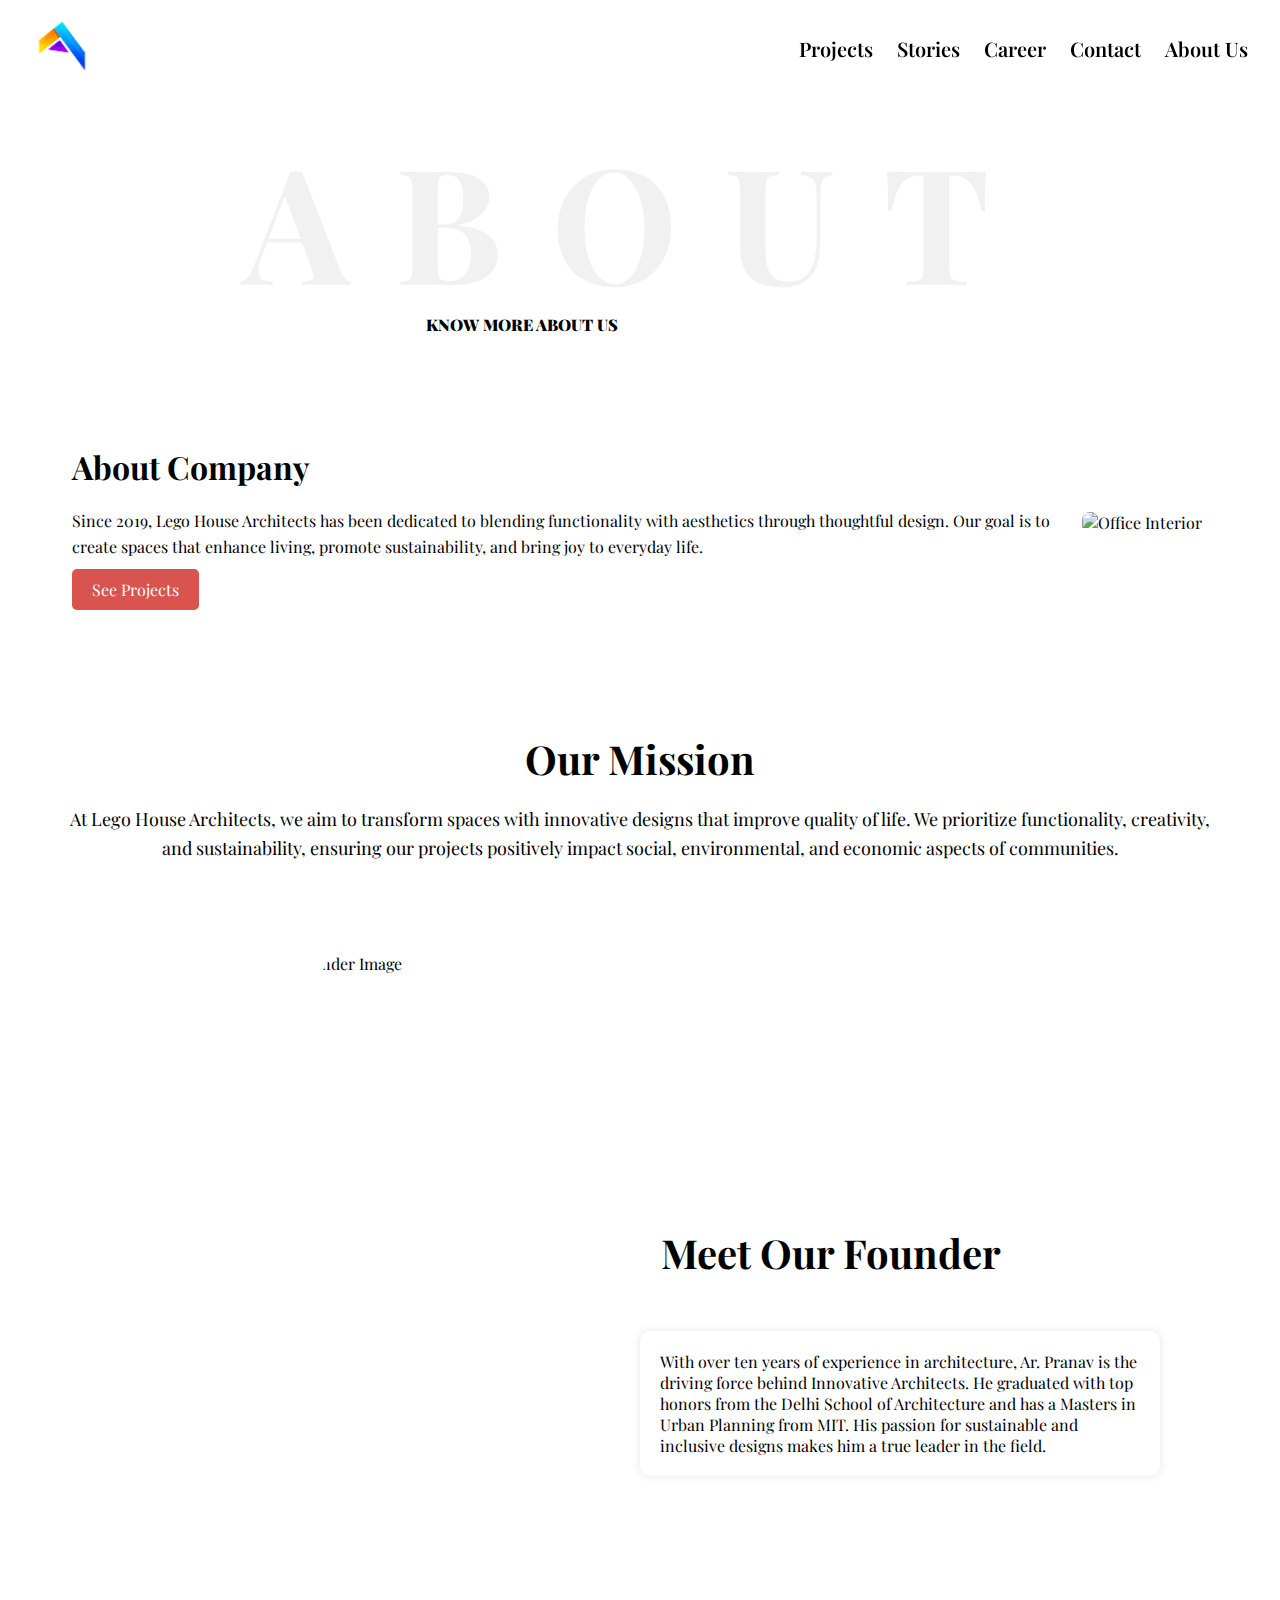
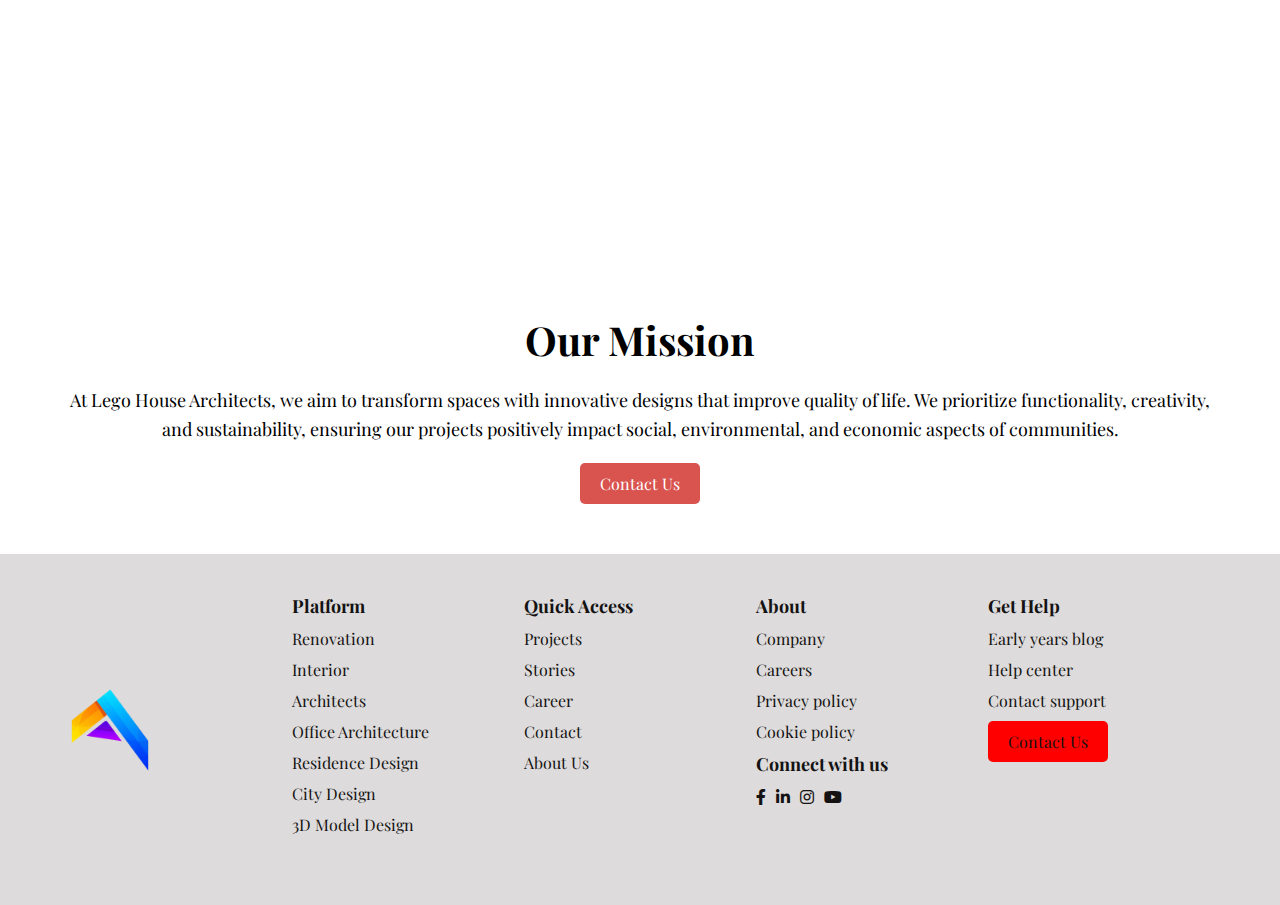
==== About/about.html @ fe9edc64 "About  page completed" ====
<!DOCTYPE html>
<html lang="en">
  <head>
    <meta charset="UTF-8" />
    <meta name="viewport" content="width=device-width, initial-scale=1.0" />
    <link
      rel="stylesheet"
      href="https://cdnjs.cloudflare.com/ajax/libs/aos/2.3.1/aos.css"
    />
    <link
      href="https://fonts.googleapis.com/css2?family=Playfair+Display:ital,wght@0,400..900;1,400..900&display=swap"
      rel="stylesheet"
    />
    <script src="https://cdnjs.cloudflare.com/ajax/libs/aos/2.3.1/aos.js"></script>
    <link rel="stylesheet" href="styles.css" />
    <link
      rel="stylesheet"
      href="https://cdnjs.cloudflare.com/ajax/libs/font-awesome/6.0.0-beta3/css/all.min.css"
    />
    <title>About Company</title>
    <link rel="stylesheet" href="style.css" />
  </head>
  <body>
    <header>
      <nav class="navbar" aria-label="Primary navigation">
        <div class="logo">
          <img src="../img/rb_2226.png" alt="Lego House Architects Logo" />
        </div>
        <div class="menu-toggle" id="menuToggle">
          <i class="fas fa-bars" id="hamburger"></i>
          <i class="fas fa-times" id="close" style="display: none"></i>
        </div>
        <div class="menu" id="menu">
          <a href="#projects">Projects</a>
          <a href="#stories">Stories</a>
          <a href="#career">Career</a>
          <a href="#contact">Contact</a>
          <a href="#about">About Us</a>
        </div>
      </nav>
    </header>
    <div class="text">
      <p data-aos="fade-down" data-aos-duration="1000">KNOW MORE ABOUT US</p>
      <div class="big-text">
        <h1 data-aos="fade-down" data-aos-delay="1000">ABOUT</h1>
      </div>
    </div>
    <div class="container">
      <div class="content">
        <div>
          <h1>About Company</h1>
          <p>
            Since 2019, Lego House Architects has been dedicated to blending
            functionality with aesthetics through thoughtful design. Our goal is
            to create spaces that enhance living, promote sustainability, and
            bring joy to everyday life.
          </p>
          <a href="#" class="btn">See Projects</a>
        </div>
        <img
          src="https://images.unsplash.com/photo-1729694811891-40eebb6c901c?w=400&auto=format&fit=crop&q=60&ixlib=rb-4.0.3&ixid=M3wxMjA3fDB8MHxmZWF0dXJlZC1waG90b3MtZmVlZHwzN3x8fGVufDB8fHx8fA%3D%3D"
          alt="Office Interior"
        />
      </div>
    </div>
    <section class="mission-section">
      <div class="mission-container">
        <h1>Our Mission</h1>
        <p>
          At Lego House Architects, we aim to transform spaces with innovative
          designs that improve quality of life. We prioritize functionality,
          creativity, and sustainability, ensuring our projects positively
          impact social, environmental, and economic aspects of communities.
        </p>
      </div>
    </section>
    <section class="founder-section">
        <div class="image-wrapper">
            <img src="https://img.freepik.com/free-photo/portrait-young-indian-top-manager-t-shirt-tie-crossed-arms-smiling-white-isolated-wall_496169-1513.jpg?t=st=1730279220~exp=1730282820~hmac=2dbd60ba4afe644e0683d75f7055cea4a7b05703e64f397ffd238ac7751ef8d7&w=740" alt="Founder Image">
        </div>
        <div class="text-content">
            <h1>Meet Our Founder</h1>
            <div class="info-container">
                <p>With over ten years of experience in architecture, Ar. Pranav is the driving force behind Innovative Architects. He graduated with top honors from the Delhi School of Architecture and has a Masters in Urban Planning from MIT. His passion for sustainable and inclusive designs makes him a true leader in the field.</p>
            </div>
        </div>
    </section>
    <section class="mission-section">
      <div class="mission-container">
        <h1>Our Mission</h1>
        <p>
          At Lego House Architects, we aim to transform spaces with innovative
          designs that improve quality of life. We prioritize functionality,
          creativity, and sustainability, ensuring our projects positively
          impact social, environmental, and economic aspects of communities.
        </p>
        <a href="#" class="button">Contact Us</a>
      </div>
    </section>
    <footer>
      <div class="footer-container">
        <div class="footer-logo">
          <img src="../img/rb_2226.png" alt="" />
        </div>
        <div class="footer-section">
          <h4>Platform</h4>
          <ul>
            <li><a href="#">Renovation</a></li>
            <li><a href="#">Interior</a></li>
            <li><a href="#">Architects</a></li>
            <li><a href="#">Office Architecture</a></li>
            <li><a href="#">Residence Design</a></li>
            <li><a href="#">City Design</a></li>
            <li><a href="#">3D Model Design</a></li>
          </ul>
        </div>
        <div class="footer-section">
          <h4>Quick Access</h4>
          <ul>
            <li><a href="#">Projects</a></li>
            <li><a href="#">Stories</a></li>
            <li><a href="#">Career</a></li>
            <li><a href="#">Contact</a></li>
            <li><a href="#">About Us</a></li>
          </ul>
        </div>
        <div class="footer-section">
          <h4>About</h4>
          <ul>
            <li><a href="#">Company</a></li>
            <li><a href="#">Careers</a></li>
            <li><a href="#">Privacy policy</a></li>
            <li><a href="#">Cookie policy</a></li>
          </ul>
          <h4>Connect with us</h4>
          <ul class="social-icons">
            <li>
              <a href="#"><i class="fab fa-facebook-f"></i></a>
            </li>
            <li>
              <a href="#"><i class="fab fa-linkedin-in"></i></a>
            </li>
            <li>
              <a href="#"><i class="fab fa-instagram"></i></a>
            </li>
            <li>
              <a href="#"><i class="fab fa-youtube"></i></a>
            </li>
          </ul>
        </div>
        <div class="footer-section">
          <h4>Get Help</h4>
          <ul>
            <li><a href="#">Early years blog</a></li>
            <li><a href="#">Help center</a></li>
            <li><a href="#">Contact support</a></li>
            <li><a class="contact-us-btn" href="#">Contact Us</a></li>
          </ul>
        </div>
      </div>
    </footer>
    <script>
      AOS.init();
    </script>
    <script src="../Contact/contact.js"></script>
  </body>
</html>
---- About/style.css ----
* {
  box-sizing: border-box;
  margin: 0;
  padding: 0;
  font-family: "Playfair Display", serif;
}
.navbar {
  position: sticky;
  top: 0;
  display: flex;
  justify-content: space-between;
  align-items: center;
  padding: 16px 32px;
  background-color: transparent;
  z-index: 1000;
}

.logo img {
  height: 60px;
}

.menu {
  display: flex;
  gap: 24px;
}

/* Menu Links */
.menu a {
  color: #000;
  text-decoration: none;
  font-weight: 600;
  font-size: 20px;
  transition: all 0.3s ease;
}

.menu a:hover {
  text-decoration: underline;
}

.menu {
  display: flex;
}

.menu-toggle {
  display: none;
  cursor: pointer;
}

@media (max-width: 768px) {
  .menu {
    display: none;
    flex-direction: column;
    position: absolute;
    top: 80px;
    left: 0;
    right: 0;
    background-color: white;
    padding: 16px 0;
    box-shadow: 0 2px 10px rgba(0, 0, 0, 0.1);
    z-index: 1000;
    min-height: 100vh;
    align-items: center;
    opacity: 0;
    transform: translateY(-20px);
    transition: opacity 0.3s ease, transform 0.3s ease;
    overflow: hidden;
  }

  .menu.active {
    display: flex;
    opacity: 1;
    transform: translateY(0);
  }

  .menu-toggle {
    display: flex;
    flex-direction: column;
    cursor: pointer;
  }

  .menu-toggle i {
    font-size: 24px;
    color: #000;
  }
  .menu {
    min-height: 100vh;
    height: 100vh;
  }

  .menu a {
    padding: 8px 16px;
    width: 100%;
    text-align: center;
    transition: background-color 0.3s ease;
  }

  .menu a:hover {
    background-color: #f0f0f0;
  }
}
.text {
  display: flex;
  align-items: center;
  justify-content: center;
  padding-top: 1rem;
  margin: 0;
  flex-direction: column;
  text-align: center;
  padding-bottom: 3rem;
}

.text p {
  position: absolute;
  top: 36%;
  left: 40.8%;
  transform: translate(-50%, -50%);
  font-size: 1rem;
  color: #000000;
  z-index: 1;
  font-weight: 900;
}

.big-text h1 {
  font-size: 10rem;
  opacity: 0.5;
  z-index: 0;
  letter-spacing: 3rem;
  color: #e4e4e4fd;
}

@media (max-width: 1024px) {
  .big-text h1 {
    font-size: 8rem;
    letter-spacing: 1.5rem;
  }
}

@media (max-width: 768px) {
  .big-text h1 {
    font-size: 6rem;
    letter-spacing: 1rem;
  }
}

@media (max-width: 480px) {
  .text p {
    position: absolute;
    top: 23%;
    left: 27.4%;
    transform: translate(-50%, -50%);
    font-size: 0.8rem;
    color: #000000;
    z-index: 1;
  }
  .big-text h1 {
    font-size: 4rem;
    letter-spacing: 0.5rem;
  }
}
.container {
  display: flex;
  flex-direction: column;
  align-items: center;
  padding: 20px;
  max-width: 98vw;
  width: 100%;
}
.content {
  display: flex;
  flex-direction: column;
  align-items: center;
  text-align: center;
  padding: 2rem;
}
.content h1 {
  font-size: 2em;
  margin-bottom: 20px;
}
.content p {
  font-size: 1em;
  margin-bottom: 20px;
  line-height: 1.6;
}
.content img {
  max-width: 100%;
  border-radius: 8px;
}
.btn {
  background-color: #d9534f;
  color: #fff;
  padding: 10px 20px;
  text-decoration: none;
  border-radius: 5px;
  transition: background-color 0.3s;
}
.btn:hover {
  background-color: #c9302c;
}
@media (min-width: 768px) {
  .content {
    flex-direction: row;
    text-align: left;
  }
  .content div {
    flex: 1;
    padding: 20px;
  }
  .content img {
    max-width: 50%;
  }
}
.founder-section {
    display: flex;
    align-items: center;
    height: 100vh;
    width: 100;
    padding: 0 5rem;
}

.image-wrapper {
    flex: 1;
    height: 100%; /* Full height of section */
    overflow: hidden;
    border-top-left-radius: 50%;
    border-bottom-left-radius: 50%;
    display: flex;
    justify-content: center;
    align-items: center;
}

.image-wrapper img {
    height: 100%;
    width: auto;
    border-top-left-radius: 50%;
    border-bottom-left-radius: 50%;
    object-fit: cover;
}

.text-content {
    flex: 1;
    padding: 0 40px;
}

.text-content h1 {
    font-size: 2.5em;
    margin-top: -20%;
    margin-bottom: 10%;
    margin-left: 4%;
}

.info-container {
    background-color: #ffffff;
    padding: 20px;
    border-radius: 10px;
    box-shadow: 0 0 10px rgba(0, 0, 0, 0.1);
    text-align: left;
}

@media (max-width: 768px) {
    .founder-section {
        flex-direction: column;
    }

    .image-wrapper, .text-content {
        flex: none;
        width: 100%;
    }

    .image-wrapper img {
        width: 100%;
        height: auto;
        border-radius: 0;
        border-top-left-radius: 50%;
        border-bottom-left-radius: 50%;
    }

    .text-content {
        padding: 20px;
        text-align: center;
    }
}
.mission-section {
  display: flex;
  justify-content: center;
  align-items: center;
  padding: 20px; /* Added padding for smaller screens */
  box-sizing: border-box; /* Include padding in height calculation */
}

.mission-container {
  padding: 40px;
  border-radius: 10px;
  width: 100%; /* Ensures the container takes full width on small screens */
  text-align: center;
}

.mission-container h1 {
  margin-bottom: 20px;
  font-size: 2.5em; /* Responsive font size */
}

.mission-container p {
  margin-bottom: 30px;
  line-height: 1.6;
  font-size: 1.125em; /* Base font size for better readability */
}

.button {
  background-color: #d9534f;
  color: white;
  padding: 10px 20px;
  text-decoration: none;
  border-radius: 5px;
  transition: background-color 0.3s;
}

.button:hover {
  background-color: #c9302c;
}

@media (max-width: 768px) {
  .mission-container {
    padding: 20px;
  }

  .mission-container h1 {
    font-size: 2em; /* Smaller heading for tablets */
  }

  .mission-container p {
    font-size: 1em; /* Smaller paragraph text */
  }
}

@media (max-width: 480px) {
  .mission-container {
    padding: 15px; /* Adjust padding for mobile */
  }

  .mission-container h1 {
    font-size: 1.5em; /* Further reduce heading size on extra small screens */
  }

  .mission-container p {
    font-size: 0.9em; /* Further reduce paragraph size */
  }
}
footer {
  background-color: #dddbdb;
  color: #141212;
  padding: 40px 0; /* Padding on top and bottom */
}

.footer-container {
  display: flex;
  flex-wrap: wrap;
  justify-content: space-between;
  max-width: 1200px;
  margin: 0 auto; /* Center the container */
  padding: 0 20px; /* Horizontal padding */
}

.footer-logo {
  flex: 1 0;
  display: flex;
  justify-content: center;
  padding: -6px 0;
  flex-direction: column-reverse;
  flex-wrap: wrap;
  align-content: flex-start;
}

.footer-logo img {
  max-width: 100px;
  height: auto;
  margin: 0 auto;
}

.footer-section {
  flex: 1;
  min-width: 200px;
  margin-bottom: 20px;
}

.footer-section h4 {
  font-size: 18px;
  margin-bottom: 10px;
}

.footer-section ul {
  list-style: none;
  padding: 0;
}

.footer-section ul li {
  margin-bottom: 10px;
}

.footer-section ul li a {
  color: #141212;
  text-decoration: none;
  transition: color 0.3s ease;
}

.contact-us-btn {
  background-color: red;
  color: #fff;
  padding: 10px 20px;
  border-radius: 5px;
  display: inline-block;
  transition: background-color 0.3s ease;
}

.contact-us-btn:hover {
  background-color: darkred;
}

.social-icons {
  display: flex;
  list-style: none;
  padding: 0;
}

.social-icons li {
  margin-right: 10px;
}

.social-icon {
  display: inline-block;
  width: 30px;
  height: 30px;
  background-color: #fff;
  border-radius: 50%;
  transition: background-color 0.3s ease;
}

.fb-icon {
  background-image: url("path/to/facebook-icon.png");
}
.ig-icon {
  background-image: url("path/to/instagram-icon.png");
}
.tw-icon {
  background-image: url("path/to/twitter-icon.png");
}
.yt-icon {
  background-image: url("path/to/youtube-icon.png");
}

.social-icon:hover {
  background-color: #ccc;
}

@media (max-width: 768px) {
  .footer-container {
    flex-direction: column;
    align-items: center;
  }

  .footer-section {
    text-align: center;
  }

  .social-icons {
    justify-content: center;
  }
}
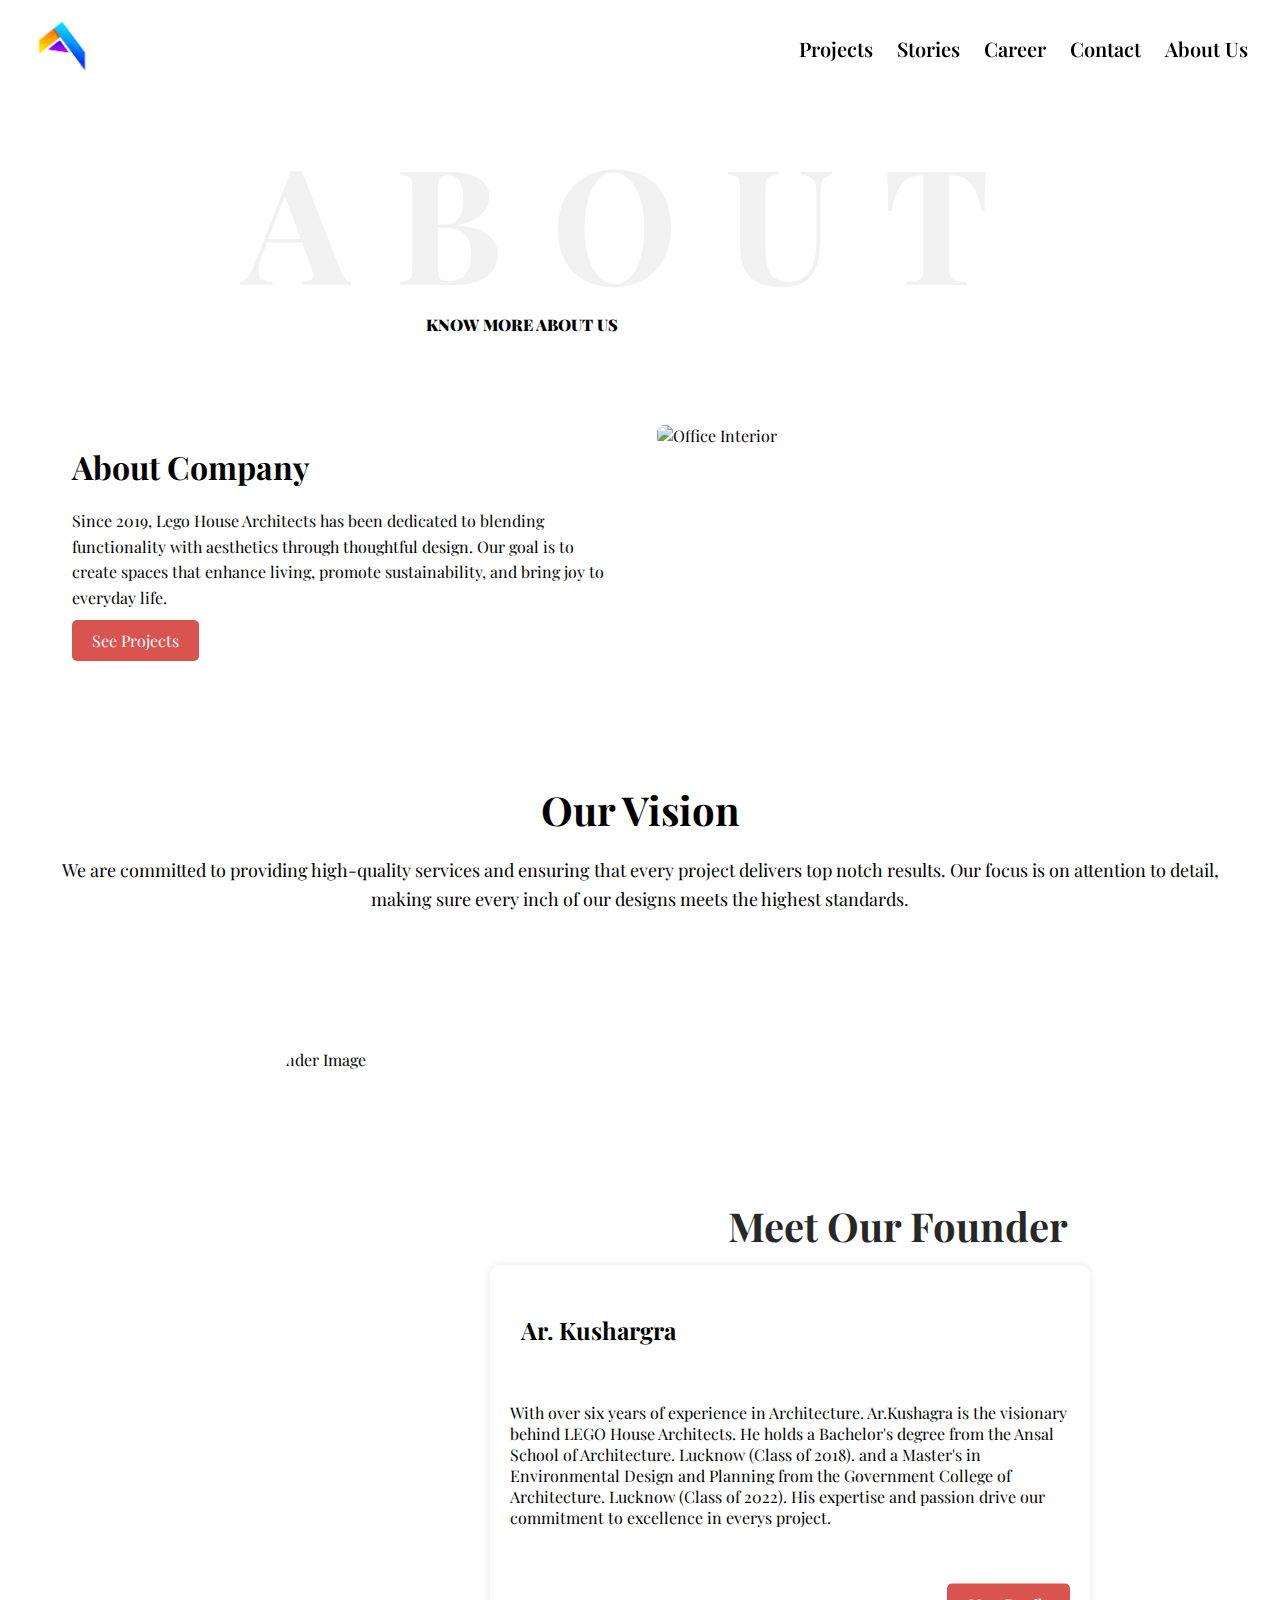
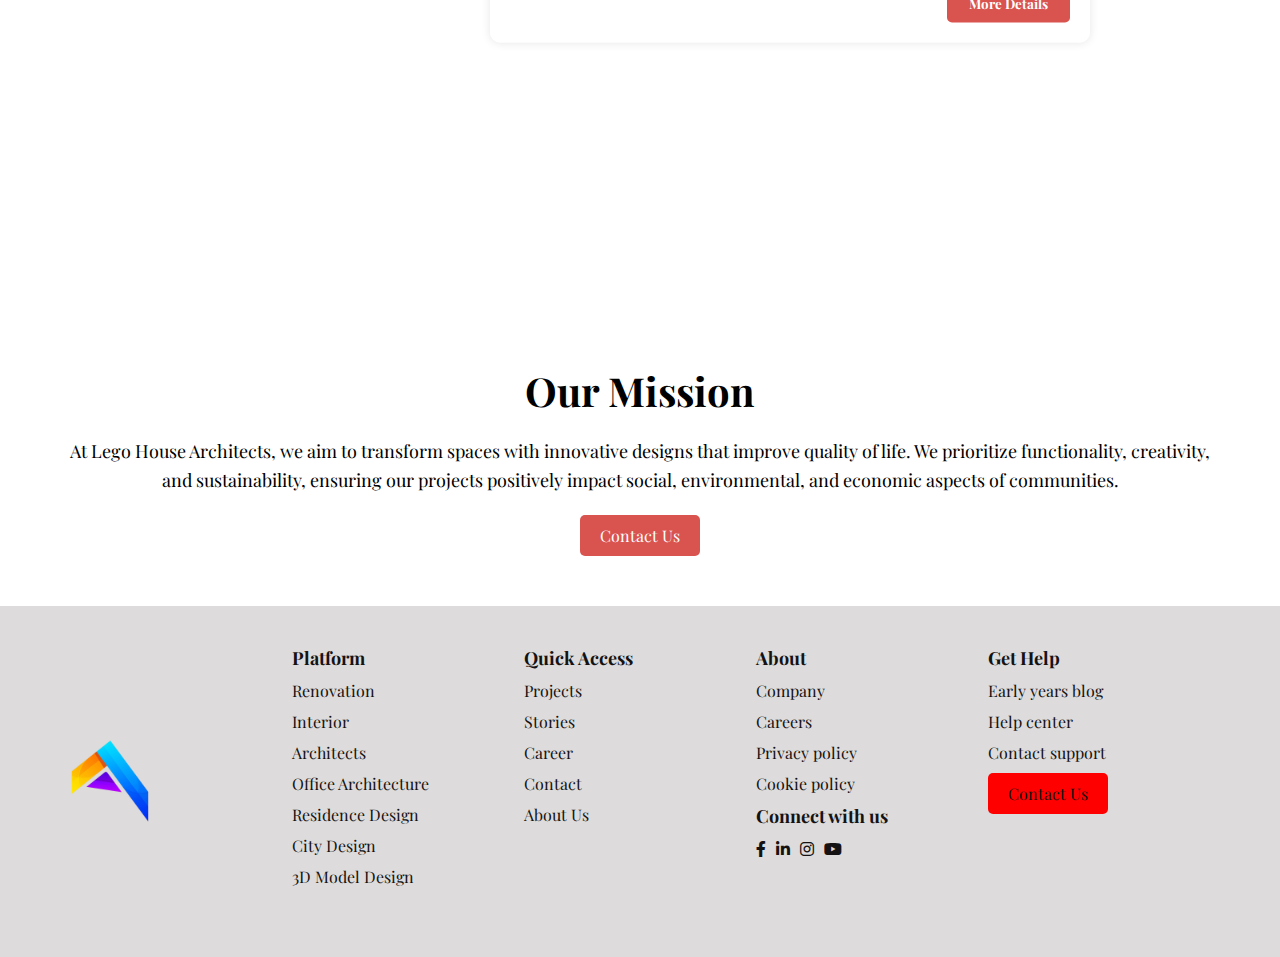
==== commit 24de5873: "About  page completed" ====
--- a/About/about.html
+++ b/About/about.html
@@ -47,7 +47,7 @@
     </div>
     <div class="container">
       <div class="content">
-        <div>
+        <div class="text-section">
           <h1>About Company</h1>
           <p>
             Since 2019, Lego House Architects has been dedicated to blending
@@ -65,26 +65,40 @@
     </div>
     <section class="mission-section">
       <div class="mission-container">
-        <h1>Our Mission</h1>
+        <h1>Our Vision</h1>
         <p>
-          At Lego House Architects, we aim to transform spaces with innovative
-          designs that improve quality of life. We prioritize functionality,
-          creativity, and sustainability, ensuring our projects positively
-          impact social, environmental, and economic aspects of communities.
+          We are committed to providing high-quality services and ensuring that
+          every project delivers top notch results. Our focus is on attention to
+          detail, making sure every inch of our designs meets the
+          highest standards.
         </p>
       </div>
     </section>
     <section class="founder-section">
-        <div class="image-wrapper">
-            <img src="https://img.freepik.com/free-photo/portrait-young-indian-top-manager-t-shirt-tie-crossed-arms-smiling-white-isolated-wall_496169-1513.jpg?t=st=1730279220~exp=1730282820~hmac=2dbd60ba4afe644e0683d75f7055cea4a7b05703e64f397ffd238ac7751ef8d7&w=740" alt="Founder Image">
+      <div class="image-wrapper">
+        <img
+          src="https://img.freepik.com/free-photo/portrait-young-indian-top-manager-t-shirt-tie-crossed-arms-smiling-white-isolated-wall_496169-1513.jpg?t=st=1730279220~exp=1730282820~hmac=2dbd60ba4afe644e0683d75f7055cea4a7b05703e64f397ffd238ac7751ef8d7&w=740"
+          alt="Founder Image"
+        />
+      </div>
+      <div class="text-content">
+        <h1>Meet Our Founder</h1>
+        <div class="info-container">
+          <h2>Ar. Kushargra</h2>
+          <p>
+            With over six years of experience in Architecture. Ar.Kushagra is
+            the visionary behind LEGO House Architects. He holds a Bachelor's
+            degree from the Ansal School of Architecture. Lucknow (Class of
+            2018). and a Master's in Environmental Design and Planning from the
+            Government College of Architecture. Lucknow (Class of 2022). His
+            expertise and passion drive our commitment to excellence in everys
+            project.
+          </p>
+          <button>More Details</button>
         </div>
-        <div class="text-content">
-            <h1>Meet Our Founder</h1>
-            <div class="info-container">
-                <p>With over ten years of experience in architecture, Ar. Pranav is the driving force behind Innovative Architects. He graduated with top honors from the Delhi School of Architecture and has a Masters in Urban Planning from MIT. His passion for sustainable and inclusive designs makes him a true leader in the field.</p>
-            </div>
-        </div>
+      </div>
     </section>
+
     <section class="mission-section">
       <div class="mission-container">
         <h1>Our Mission</h1>
--- a/About/style.css
+++ b/About/style.css
@@ -200,32 +200,57 @@
   .content {
     flex-direction: row;
     text-align: left;
-  }
-  .content div {
+    align-items: flex-start;
+  }
+
+  .text-section {
     flex: 1;
     padding: 20px;
   }
+
   .content img {
+    flex: 1;
     max-width: 50%;
-  }
+    margin-left: 20px;
+  }
+}
+
+@media (max-width: 767px) {
+  .content {
+    flex-direction: column;
+    align-items: center;
+    gap: 2rem;
+  }
+
+  .text-section h1 {
+    font-size: 1.8em;
+  }
+
+  .text-section p {
+    font-size: 1em;
+  }
+
 }
 .founder-section {
     display: flex;
     align-items: center;
     height: 100vh;
-    width: 100;
+    width: 100%;
     padding: 0 5rem;
+    position: relative;
 }
 
 .image-wrapper {
     flex: 1;
-    height: 100%; /* Full height of section */
+    height: 90%;
     overflow: hidden;
     border-top-left-radius: 50%;
     border-bottom-left-radius: 50%;
     display: flex;
     justify-content: center;
     align-items: center;
+    position: relative;
+    z-index: 1;
 }
 
 .image-wrapper img {
@@ -238,71 +263,150 @@
 
 .text-content {
     flex: 1;
-    padding: 0 40px;
+    padding: 0 10%;
+    position: relative;
+    z-index: 2;
 }
 
 .text-content h1 {
     font-size: 2.5em;
-    margin-top: -20%;
-    margin-bottom: 10%;
-    margin-left: 4%;
+    margin-top: -38%;
+    margin-bottom: 14%;
+    margin-left: 5%;
+    position: absolute;
+    top: 0;
+    left: 0;
+    width: 100%;
+    text-align: center;
+    color: rgba(0, 0, 0, 0.856);
+    z-index: 3;
 }
 
 .info-container {
-    background-color: #ffffff;
+    background-color: rgba(255, 255, 255, 0.9);
     padding: 20px;
     border-radius: 10px;
     box-shadow: 0 0 10px rgba(0, 0, 0, 0.1);
     text-align: left;
+    position: absolute;
+    top: 50%;
+    top: 50%;
+    left: 39%;
+    transform: translate(-50%, -50%);
+    width: 90%;
+    max-width: 600px;
+    z-index: 4;
+}
+
+.info-container h2{
+    margin: 5% 2% 10%;
+}
+
+.info-container p{
+    font-size: 1rem;
+}
+
+.info-container button {
+    background-color: #d9534f;
+    color: #ffffff;
+    font-weight: bold;
+    padding: 11px 22px;
+    border: none;
+    border-radius: 5px;
+    cursor: pointer;
+    margin-top: 10%;
+    margin-left: auto;
+    margin-bottom: auto;
+    display: block;
+    transition: background-color 0.3s ease;
+}
+
+.info-container button:hover {
+    background-color: #c9302c;
 }
 
 @media (max-width: 768px) {
-    .founder-section {
-        flex-direction: column;
-    }
-
-    .image-wrapper, .text-content {
-        flex: none;
-        width: 100%;
-    }
-
-    .image-wrapper img {
-        width: 100%;
-        height: auto;
-        border-radius: 0;
-        border-top-left-radius: 50%;
-        border-bottom-left-radius: 50%;
-    }
-
-    .text-content {
-        padding: 20px;
-        text-align: center;
-    }
-}
+  .founder-section {
+      flex-direction: column;
+      height: auto;
+      padding: 20px;
+  }
+
+  .image-wrapper {
+      width: 100%;
+      height: auto;
+      border-radius: 0;
+      display: flex;
+      justify-content: center;
+  }
+
+  .image-wrapper img {
+      width: 100%;
+      height: auto;
+      border-top-left-radius: 0;
+      border-bottom-left-radius: 0;
+      border-radius: 1rem;
+  }
+
+  .text-content {
+      width: 100%;
+      padding: 20px;
+      text-align: center;
+      margin-top: -20px;
+  }
+
+  .text-content h1 {
+      font-size: 2em;
+      margin: 20px 0;
+      position: static;
+      color: rgba(0, 0, 0, 0.856);
+      z-index: 3;
+  }
+
+  .info-container {
+      position: static;
+      transform: none;
+      width: 100%;
+      margin-top: 10px;
+      padding: 15px;
+      box-sizing: border-box;
+      text-align:justify;
+  }
+  .info-container button {
+    padding: 11px 22px;
+    margin: 10% auto 0;
+    display: block;
+}
+
+.info-container button:hover {
+    background-color: #c9302c;
+}
+}
+
 .mission-section {
   display: flex;
   justify-content: center;
   align-items: center;
-  padding: 20px; /* Added padding for smaller screens */
-  box-sizing: border-box; /* Include padding in height calculation */
+  padding: 20px;
+  box-sizing: border-box;
 }
 
 .mission-container {
   padding: 40px;
   border-radius: 10px;
-  width: 100%; /* Ensures the container takes full width on small screens */
+  width: 100%;
   text-align: center;
 }
 
 .mission-container h1 {
   margin-bottom: 20px;
-  font-size: 2.5em; /* Responsive font size */
+  font-size: 2.5em;
 }
 
 .mission-container p {
   margin-bottom: 30px;
   line-height: 1.6;
-  font-size: 1.125em; /* Base font size for better readability */
+  font-size: 1.125em;
 }
 
 .button {
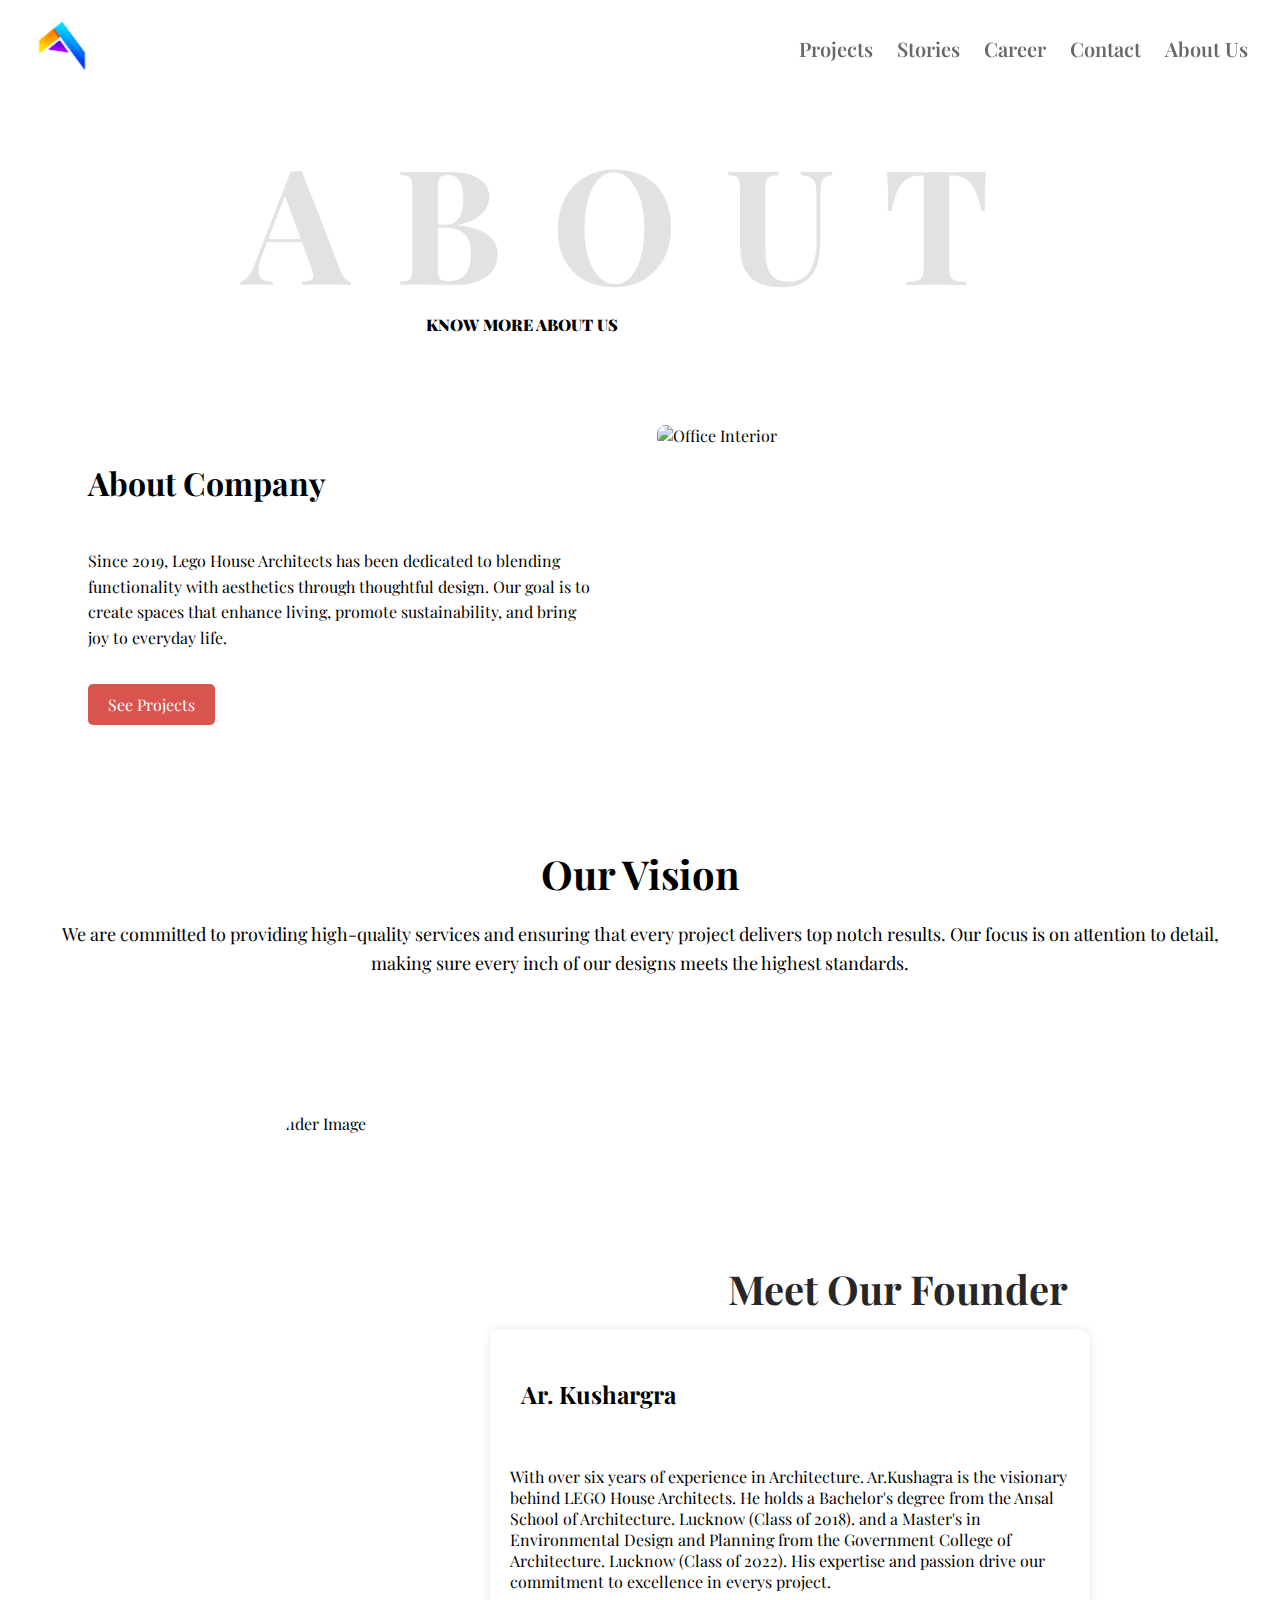
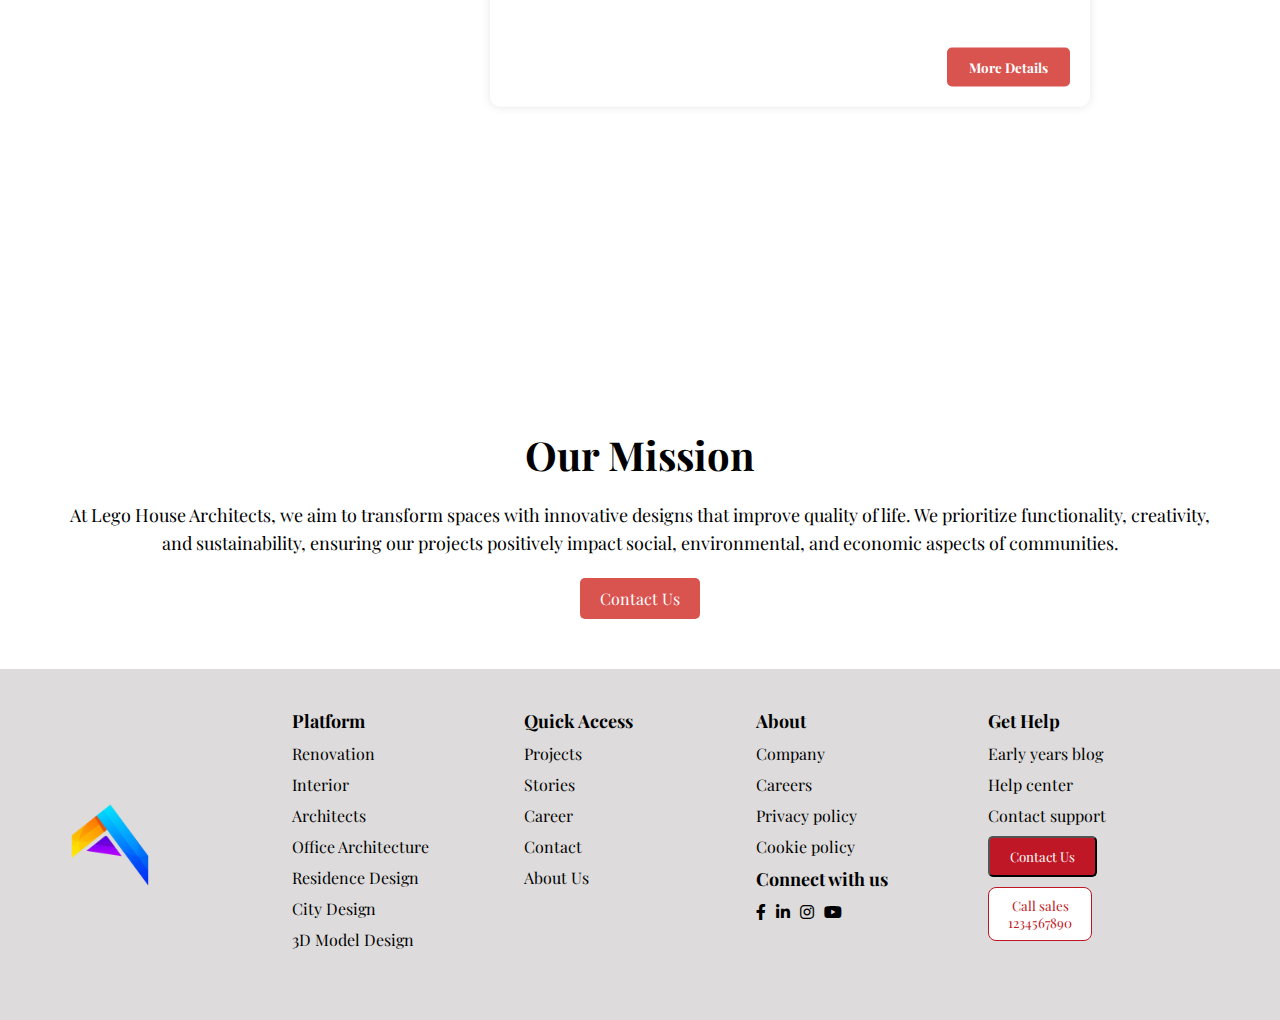
==== commit 5ad47096: "Completed project" ====
--- a/About/about.html
+++ b/About/about.html
@@ -31,11 +31,11 @@
           <i class="fas fa-times" id="close" style="display: none"></i>
         </div>
         <div class="menu" id="menu">
-          <a href="#projects">Projects</a>
-          <a href="#stories">Stories</a>
-          <a href="#career">Career</a>
-          <a href="#contact">Contact</a>
-          <a href="#about">About Us</a>
+          <a href="../index.html">Projects</a>
+          <a href="../Stories/Stories.html">Stories</a>
+          <a href="../Career/Career.html">Career</a>
+          <a href="../Contact/contact.html">Contact</a>
+          <a href="../About/about.html">About Us</a>
         </div>
       </nav>
     </header>
@@ -113,66 +113,67 @@
     </section>
     <footer>
       <div class="footer-container">
-        <div class="footer-logo">
-          <img src="../img/rb_2226.png" alt="" />
-        </div>
-        <div class="footer-section">
-          <h4>Platform</h4>
-          <ul>
-            <li><a href="#">Renovation</a></li>
-            <li><a href="#">Interior</a></li>
-            <li><a href="#">Architects</a></li>
-            <li><a href="#">Office Architecture</a></li>
-            <li><a href="#">Residence Design</a></li>
-            <li><a href="#">City Design</a></li>
-            <li><a href="#">3D Model Design</a></li>
-          </ul>
-        </div>
-        <div class="footer-section">
-          <h4>Quick Access</h4>
-          <ul>
-            <li><a href="#">Projects</a></li>
-            <li><a href="#">Stories</a></li>
-            <li><a href="#">Career</a></li>
-            <li><a href="#">Contact</a></li>
-            <li><a href="#">About Us</a></li>
-          </ul>
-        </div>
-        <div class="footer-section">
-          <h4>About</h4>
-          <ul>
-            <li><a href="#">Company</a></li>
-            <li><a href="#">Careers</a></li>
-            <li><a href="#">Privacy policy</a></li>
-            <li><a href="#">Cookie policy</a></li>
-          </ul>
-          <h4>Connect with us</h4>
-          <ul class="social-icons">
-            <li>
-              <a href="#"><i class="fab fa-facebook-f"></i></a>
-            </li>
-            <li>
-              <a href="#"><i class="fab fa-linkedin-in"></i></a>
-            </li>
-            <li>
-              <a href="#"><i class="fab fa-instagram"></i></a>
-            </li>
-            <li>
-              <a href="#"><i class="fab fa-youtube"></i></a>
-            </li>
-          </ul>
-        </div>
-        <div class="footer-section">
-          <h4>Get Help</h4>
-          <ul>
-            <li><a href="#">Early years blog</a></li>
-            <li><a href="#">Help center</a></li>
-            <li><a href="#">Contact support</a></li>
-            <li><a class="contact-us-btn" href="#">Contact Us</a></li>
-          </ul>
-        </div>
+          <div class="footer-logo">
+              <img src="../img/rb_2226.png" alt="">
+          </div>
+          <div class="footer-section">
+              <h4>Platform</h4>
+              <ul>
+                  <li><a href="#">Renovation</a></li>
+                  <li><a href="#">Interior</a></li>
+                  <li><a href="#">Architects</a></li>
+                  <li><a href="#">Office Architecture</a></li>
+                  <li><a href="#">Residence Design</a></li>
+                  <li><a href="#">City Design</a></li>
+                  <li><a href="#">3D Model Design</a></li>
+              </ul>
+          </div>
+          <div class="footer-section">
+              <h4>Quick Access</h4>
+              <ul>
+                  <li><a href="#">Projects</a></li>
+                  <li><a href="#">Stories</a></li>
+                  <li><a href="#">Career</a></li>
+                  <li><a href="#">Contact</a></li>
+                  <li><a href="#">About Us</a></li>
+              </ul>
+          </div>
+          <div class="footer-section">
+              <h4>About</h4>
+              <ul>
+                  <li><a href="#">Company</a></li>
+                  <li><a href="#">Careers</a></li>
+                  <li><a href="#">Privacy policy</a></li>
+                  <li><a href="#">Cookie policy</a></li>
+              </ul>
+              <h4>Connect with us</h4>
+              <ul class="social-icons">
+                  <li>
+                      <a href="#"><i class="fab fa-facebook-f"></i></a>
+                    </li>
+                    <li>
+                      <a href="#"><i class="fab fa-linkedin-in"></i></a>
+                    </li>
+                    <li>
+                      <a href="#"><i class="fab fa-instagram"></i></a>
+                    </li>
+                    <li>
+                      <a href="#"><i class="fab fa-youtube"></i></a>
+                    </li>
+              </ul>
+          </div>
+          <div class="footer-section">
+              <h4>Get Help</h4>
+              <ul>
+                  <li><a href="#">Early years blog</a></li>
+                  <li><a href="#">Help center</a></li>
+                  <li><a href="#">Contact support</a></li>
+                  <li><button class="contact-us-btn" href="#">Contact Us</button></li>
+                  <li><button class="Call-sales" href="#">Call sales <br> 1234567890</button></li>
+              </ul>
+          </div>
       </div>
-    </footer>
+  </footer>
     <script>
       AOS.init();
     </script>
--- a/About/style.css
+++ b/About/style.css
@@ -26,7 +26,7 @@
 
 /* Menu Links */
 .menu a {
-  color: #000;
+  color: #696969;
   text-decoration: none;
   font-weight: 600;
   font-size: 20px;
@@ -125,7 +125,7 @@
   opacity: 0.5;
   z-index: 0;
   letter-spacing: 3rem;
-  color: #e4e4e4fd;
+  color: #C6C6C6;
 }
 
 @media (max-width: 1024px) {
@@ -145,8 +145,8 @@
 @media (max-width: 480px) {
   .text p {
     position: absolute;
-    top: 23%;
-    left: 27.4%;
+    top: 22.5%;
+    left: 28.8%;
     transform: translate(-50%, -50%);
     font-size: 0.8rem;
     color: #000000;
@@ -174,12 +174,13 @@
 }
 .content h1 {
   font-size: 2em;
-  margin-bottom: 20px;
+  margin: 3% 3% 8%;
 }
 .content p {
   font-size: 1em;
   margin-bottom: 20px;
   line-height: 1.6;
+  margin: 1% 3% 8%;
 }
 .content img {
   max-width: 100%;
@@ -192,6 +193,7 @@
   text-decoration: none;
   border-radius: 5px;
   transition: background-color 0.3s;
+  margin: 1% 3%;
 }
 .btn:hover {
   background-color: #c9302c;
@@ -428,31 +430,31 @@
   }
 
   .mission-container h1 {
-    font-size: 2em; /* Smaller heading for tablets */
+    font-size: 2em;
   }
 
   .mission-container p {
-    font-size: 1em; /* Smaller paragraph text */
+    font-size: 1em; 
   }
 }
 
 @media (max-width: 480px) {
   .mission-container {
-    padding: 15px; /* Adjust padding for mobile */
+    padding: 15px; 
   }
 
   .mission-container h1 {
-    font-size: 1.5em; /* Further reduce heading size on extra small screens */
+    font-size: 1.5em; 
   }
 
   .mission-container p {
-    font-size: 0.9em; /* Further reduce paragraph size */
+    font-size: 0.9em; 
   }
 }
 footer {
   background-color: #dddbdb;
-  color: #141212;
-  padding: 40px 0; /* Padding on top and bottom */
+  padding: 40px 0;
+  font-family: "Inter", sans-serif;
 }
 
 .footer-container {
@@ -460,8 +462,8 @@
   flex-wrap: wrap;
   justify-content: space-between;
   max-width: 1200px;
-  margin: 0 auto; /* Center the container */
-  padding: 0 20px; /* Horizontal padding */
+  margin: 0 auto;
+  padding: 0 20px;
 }
 
 .footer-logo {
@@ -501,22 +503,18 @@
 }
 
 .footer-section ul li a {
-  color: #141212;
   text-decoration: none;
   transition: color 0.3s ease;
+  color: #000;
 }
 
 .contact-us-btn {
-  background-color: red;
+  background-color: #bf1725;
   color: #fff;
   padding: 10px 20px;
   border-radius: 5px;
   display: inline-block;
   transition: background-color 0.3s ease;
-}
-
-.contact-us-btn:hover {
-  background-color: darkred;
 }
 
 .social-icons {
@@ -555,6 +553,17 @@
   background-color: #ccc;
 }
 
+.Call-sales {
+  display: inline-block;
+  border-radius: 8px;
+  border: 1px solid #be1623;
+  padding: 9px 19px;
+  text-align: center;
+  text-decoration: none;
+  background-color: white;
+  color: #be1623;
+}
+
 @media (max-width: 768px) {
   .footer-container {
     flex-direction: column;
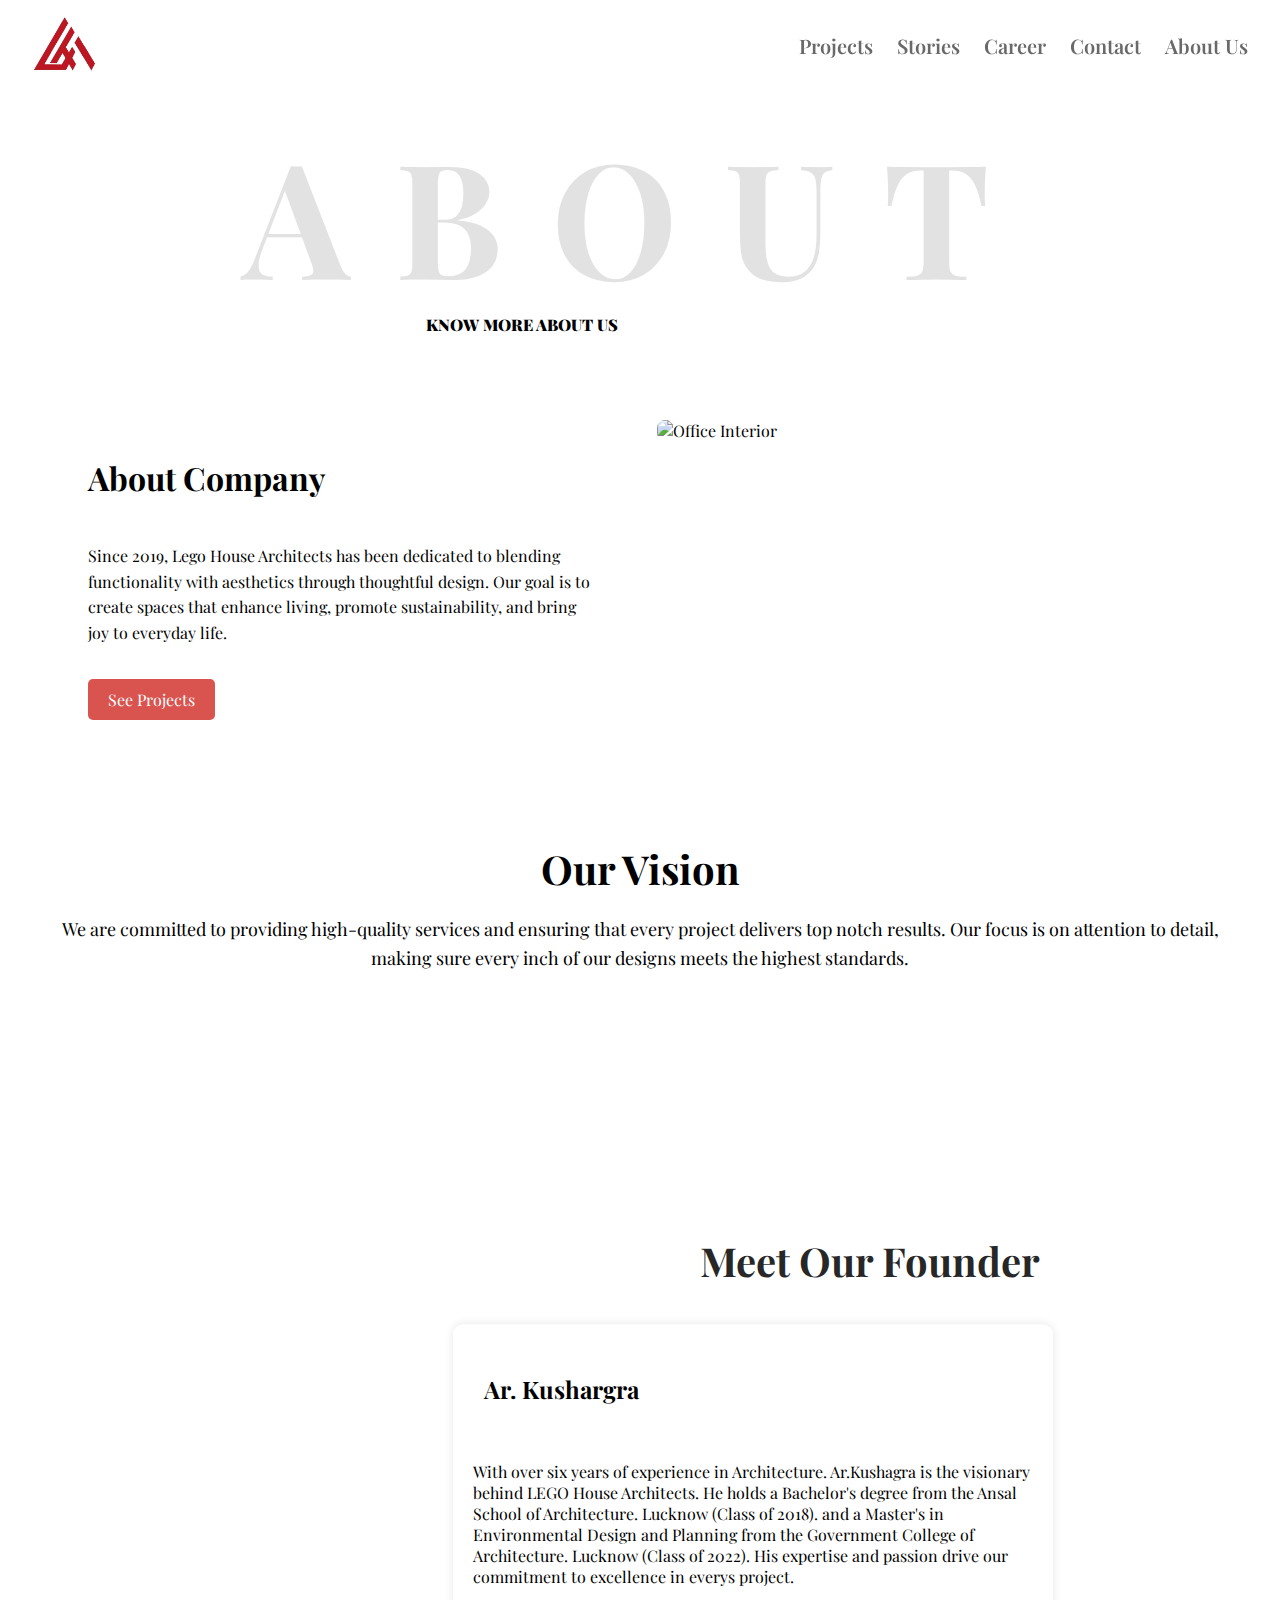
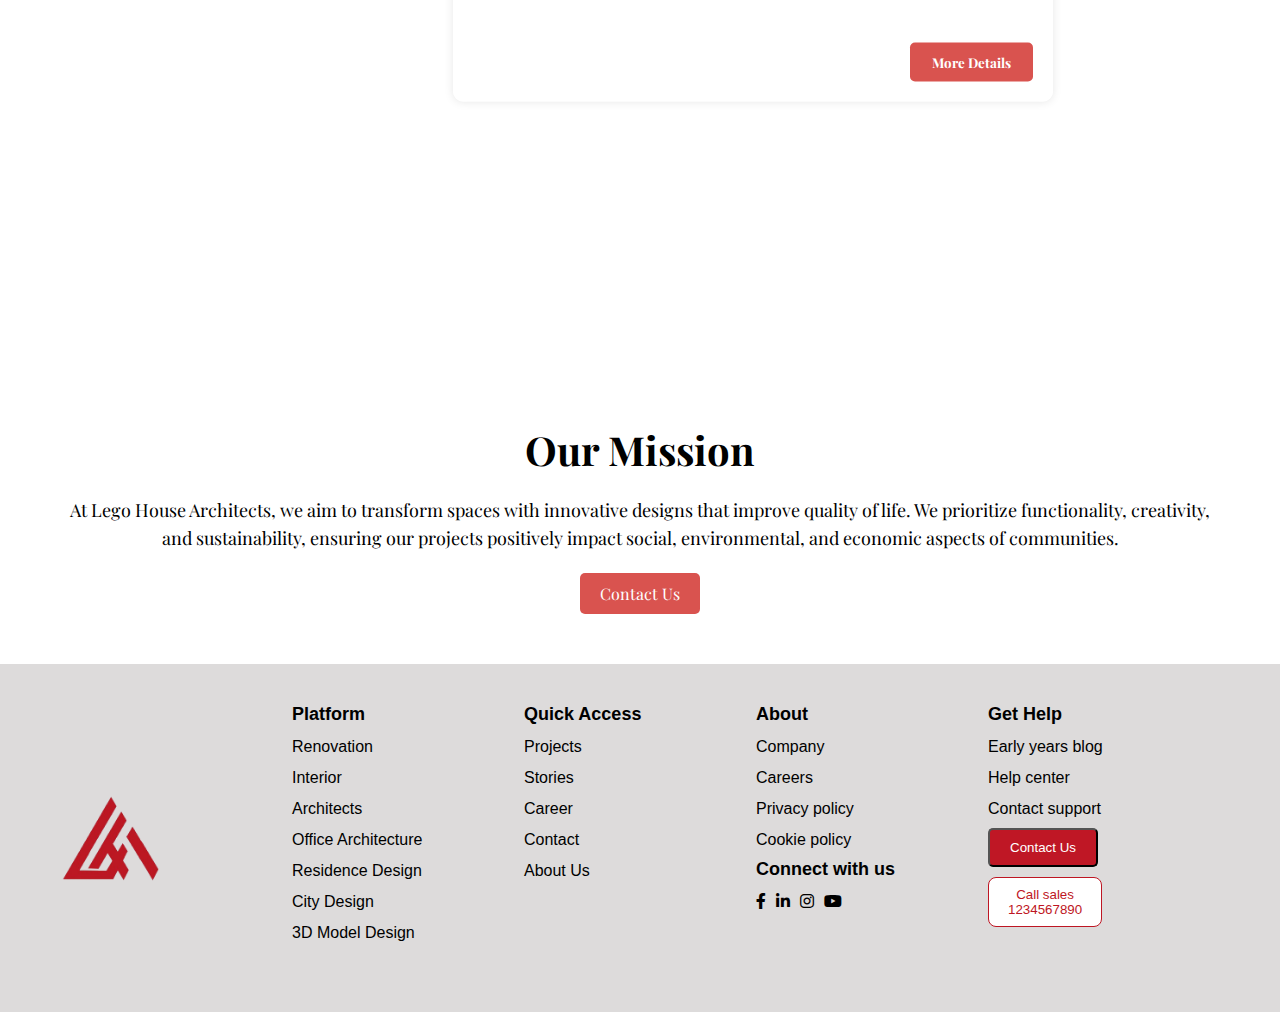
==== commit 214c86df: "Completed project" ====
--- a/About/about.html
+++ b/About/about.html
@@ -18,13 +18,14 @@
       href="https://cdnjs.cloudflare.com/ajax/libs/font-awesome/6.0.0-beta3/css/all.min.css"
     />
     <title>About Company</title>
+    <link rel="icon" href="../img/icon.png" sizes="64x64" type="image/x-icon" />
     <link rel="stylesheet" href="style.css" />
   </head>
   <body>
     <header>
       <nav class="navbar" aria-label="Primary navigation">
         <div class="logo">
-          <img src="../img/rb_2226.png" alt="Lego House Architects Logo" />
+          <img src="../img/icon.png" sizes="129" alt="Lego House Architects Logo" />
         </div>
         <div class="menu-toggle" id="menuToggle">
           <i class="fas fa-bars" id="hamburger"></i>
@@ -58,7 +59,7 @@
           <a href="#" class="btn">See Projects</a>
         </div>
         <img
-          src="https://images.unsplash.com/photo-1729694811891-40eebb6c901c?w=400&auto=format&fit=crop&q=60&ixlib=rb-4.0.3&ixid=M3wxMjA3fDB8MHxmZWF0dXJlZC1waG90b3MtZmVlZHwzN3x8fGVufDB8fHx8fA%3D%3D"
+          src="https://s3-alpha-sig.figma.com/img/90c1/fad5/678aeb4ffdddb6d709f2591a060f0df9?Expires=1731888000&Key-Pair-Id=APKAQ4GOSFWCVNEHN3O4&Signature=IjCE8DmmPpv152mSN6VfRAl6TEDwz1zR2h4rveYwcTB3qx7N4vkGX1EjlWzrjhm5P3xeSrEH8EOlB9AlJGzLPQ78wJDkc9pnf3eSvL5jWYaDwgp14ixT9Wl2CL6PTxZYM~Vk6nJKRFFPpWOSk47J0-Q9cMSERl0P2yRhLrClHGX8V0pjhjT~leSlSGjL-I6psevgoE8Y8pc2~5r2yo0wuyWGw0YHoAx-AcLYp~oA7Ce1y4aQBP2ypJYer9MmnnZq7NcYTAxJRATu6DcNfx28BjeTNHW0lr4tO-HNvmVz5VEhtkaYHitpNi8qsOms~P2LlKjPY5V67U~6cOAnHP8iZA__"
           alt="Office Interior"
         />
       </div>
@@ -77,7 +78,7 @@
     <section class="founder-section">
       <div class="image-wrapper">
         <img
-          src="https://img.freepik.com/free-photo/portrait-young-indian-top-manager-t-shirt-tie-crossed-arms-smiling-white-isolated-wall_496169-1513.jpg?t=st=1730279220~exp=1730282820~hmac=2dbd60ba4afe644e0683d75f7055cea4a7b05703e64f397ffd238ac7751ef8d7&w=740"
+          src="https://s3-alpha-sig.figma.com/img/17b8/5fa2/8e0e1789bd1cadf04534c792f702978c?Expires=1731888000&Key-Pair-Id=APKAQ4GOSFWCVNEHN3O4&Signature=XQzdDAnKG1ZBmyhwIMdZllzHjyUxTds0M4T9~Wso-R4bsSup4l3Id0wz9-r1wTX9HwBxK-yWSiTps2j78aGbH5xhRy8BzPqUI7MCoSCFDCufV89ZI28hDYP9OjFqIJ2N4BRrjBHTHLndfZFuvUkThx-WWsxKu70LtNEhg7DlXweK29BKnsJN7lngm-QE7o3GxGJQHv7zTn5~cEC00esH5YAiBV07qkBhWFbZI~j7k4C5ESvISMxFP-t1wTfruImL0JuEYaeXywj38xT0jzdMj6MQrGrHEPyY3lHBgoZXIgKQGvpeIUVObCqI9K5RcbdEdN0SAER6RUOexigg~d~fpQ__"
           alt="Founder Image"
         />
       </div>
@@ -114,7 +115,7 @@
     <footer>
       <div class="footer-container">
           <div class="footer-logo">
-              <img src="../img/rb_2226.png" alt="">
+              <img src="../img/icon.png" alt="">
           </div>
           <div class="footer-section">
               <h4>Platform</h4>
--- a/About/style.css
+++ b/About/style.css
@@ -16,9 +16,8 @@
 }
 
 .logo img {
-  height: 60px;
-}
-
+  height: 55px;
+}
 .menu {
   display: flex;
   gap: 24px;
@@ -66,6 +65,10 @@
     overflow: hidden;
   }
 
+  .logo img {
+    height: 35px;
+  }
+
   .menu.active {
     display: flex;
     opacity: 1;
@@ -145,7 +148,7 @@
 @media (max-width: 480px) {
   .text p {
     position: absolute;
-    top: 22.5%;
+    top: 24.5%;
     left: 28.8%;
     transform: translate(-50%, -50%);
     font-size: 0.8rem;
@@ -245,7 +248,6 @@
 .image-wrapper {
     flex: 1;
     height: 90%;
-    overflow: hidden;
     border-top-left-radius: 50%;
     border-bottom-left-radius: 50%;
     display: flex;
@@ -253,11 +255,13 @@
     align-items: center;
     position: relative;
     z-index: 1;
+    margin: 0 -19% 0 0;
+    padding: 0 4%;
 }
 
 .image-wrapper img {
     height: 100%;
-    width: auto;
+    width: 120%;
     border-top-left-radius: 50%;
     border-bottom-left-radius: 50%;
     object-fit: cover;
@@ -340,6 +344,7 @@
       border-radius: 0;
       display: flex;
       justify-content: center;
+      margin: 2%;
   }
 
   .image-wrapper img {
@@ -491,6 +496,7 @@
 .footer-section h4 {
   font-size: 18px;
   margin-bottom: 10px;
+  font-family: "Inter", sans-serif;
 }
 
 .footer-section ul {
@@ -506,6 +512,7 @@
   text-decoration: none;
   transition: color 0.3s ease;
   color: #000;
+  font-family: "Inter", sans-serif;
 }
 
 .contact-us-btn {
@@ -515,6 +522,11 @@
   border-radius: 5px;
   display: inline-block;
   transition: background-color 0.3s ease;
+  font-family: "Inter", sans-serif;
+}
+
+.contact-us-btn:hover {
+  background-color: #970f1a;
 }
 
 .social-icons {
@@ -562,6 +574,7 @@
   text-decoration: none;
   background-color: white;
   color: #be1623;
+  font-family: "Inter", sans-serif;
 }
 
 @media (max-width: 768px) {
@@ -578,3 +591,10 @@
     justify-content: center;
   }
 }
+@media (max-width: 468px) {
+  .footer-logo img {
+    max-width: 65px;
+    height: auto;
+    margin: 0 auto;
+  }
+}
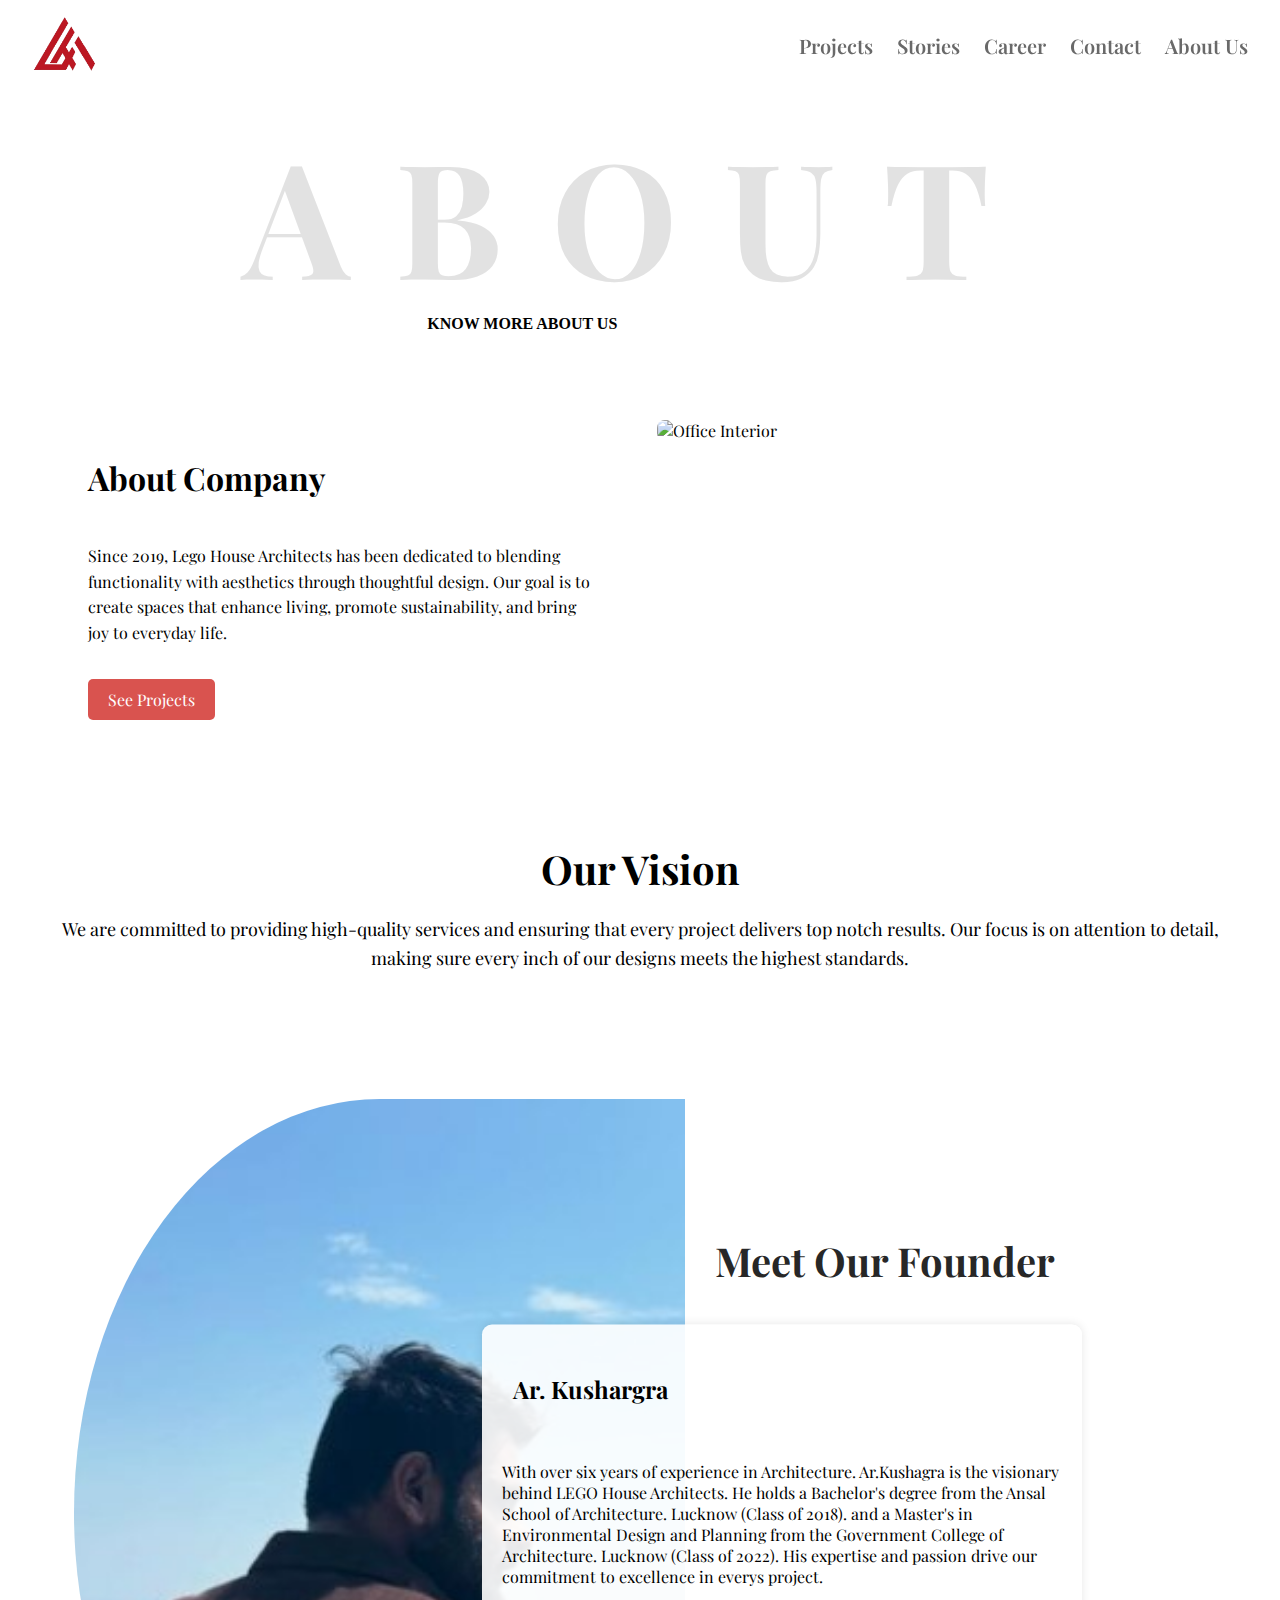
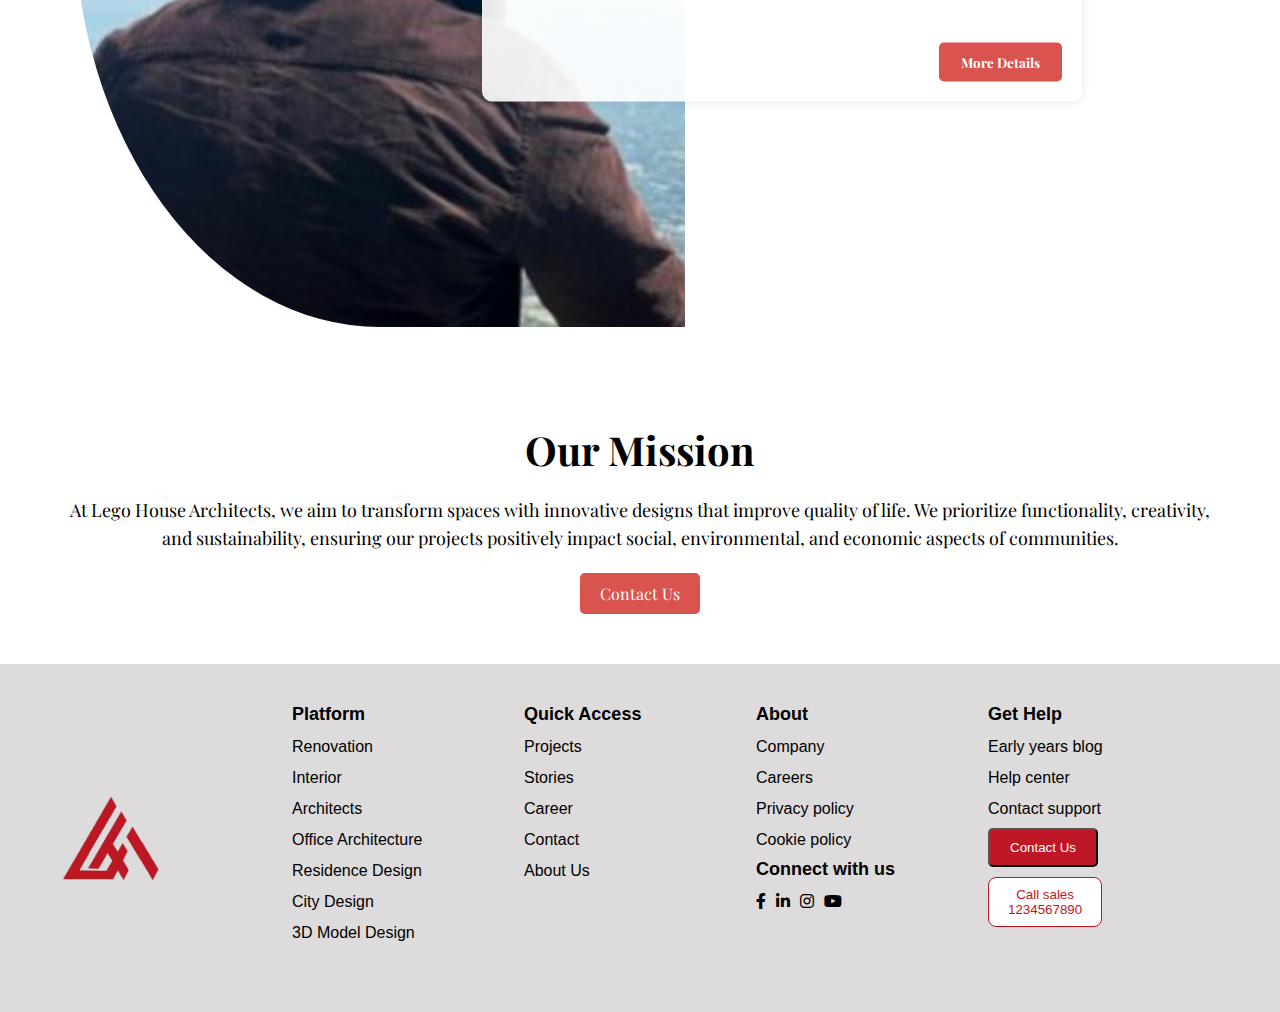
==== commit 726cbc56: "completed the all pages" ====
--- a/About/about.html
+++ b/About/about.html
@@ -78,7 +78,7 @@
     <section class="founder-section">
       <div class="image-wrapper">
         <img
-          src="https://s3-alpha-sig.figma.com/img/17b8/5fa2/8e0e1789bd1cadf04534c792f702978c?Expires=1731888000&Key-Pair-Id=APKAQ4GOSFWCVNEHN3O4&Signature=XQzdDAnKG1ZBmyhwIMdZllzHjyUxTds0M4T9~Wso-R4bsSup4l3Id0wz9-r1wTX9HwBxK-yWSiTps2j78aGbH5xhRy8BzPqUI7MCoSCFDCufV89ZI28hDYP9OjFqIJ2N4BRrjBHTHLndfZFuvUkThx-WWsxKu70LtNEhg7DlXweK29BKnsJN7lngm-QE7o3GxGJQHv7zTn5~cEC00esH5YAiBV07qkBhWFbZI~j7k4C5ESvISMxFP-t1wTfruImL0JuEYaeXywj38xT0jzdMj6MQrGrHEPyY3lHBgoZXIgKQGvpeIUVObCqI9K5RcbdEdN0SAER6RUOexigg~d~fpQ__"
+          src="../img/founder.jpg"
           alt="Founder Image"
         />
       </div>
--- a/About/style.css
+++ b/About/style.css
@@ -114,6 +114,7 @@
 
 .text p {
   position: absolute;
+  font-family: "Abhaya Libre", serif;
   top: 36%;
   left: 40.8%;
   transform: translate(-50%, -50%);
@@ -139,6 +140,15 @@
 }
 
 @media (max-width: 768px) {
+  .text p {
+    position: absolute;
+    top: 21.5%;
+    left: 37.8%;
+    transform: translate(-50%, -50%);
+    font-size: 0.8rem;
+    color: #000000;
+    z-index: 1;
+  }
   .big-text h1 {
     font-size: 6rem;
     letter-spacing: 1rem;
@@ -232,7 +242,7 @@
   }
 
   .text-section p {
-    font-size: 1em;
+    display: none;
   }
 
 }
@@ -247,7 +257,7 @@
 
 .image-wrapper {
     flex: 1;
-    height: 90%;
+    height: 92%;
     border-top-left-radius: 50%;
     border-bottom-left-radius: 50%;
     display: flex;
@@ -265,6 +275,7 @@
     border-top-left-radius: 50%;
     border-bottom-left-radius: 50%;
     object-fit: cover;
+    margin: 8%;
 }
 
 .text-content {
@@ -278,7 +289,7 @@
     font-size: 2.5em;
     margin-top: -38%;
     margin-bottom: 14%;
-    margin-left: 5%;
+    margin-left: 7%;
     position: absolute;
     top: 0;
     left: 0;
@@ -297,7 +308,7 @@
     position: absolute;
     top: 50%;
     top: 50%;
-    left: 39%;
+    left: 43%;
     transform: translate(-50%, -50%);
     width: 90%;
     max-width: 600px;
